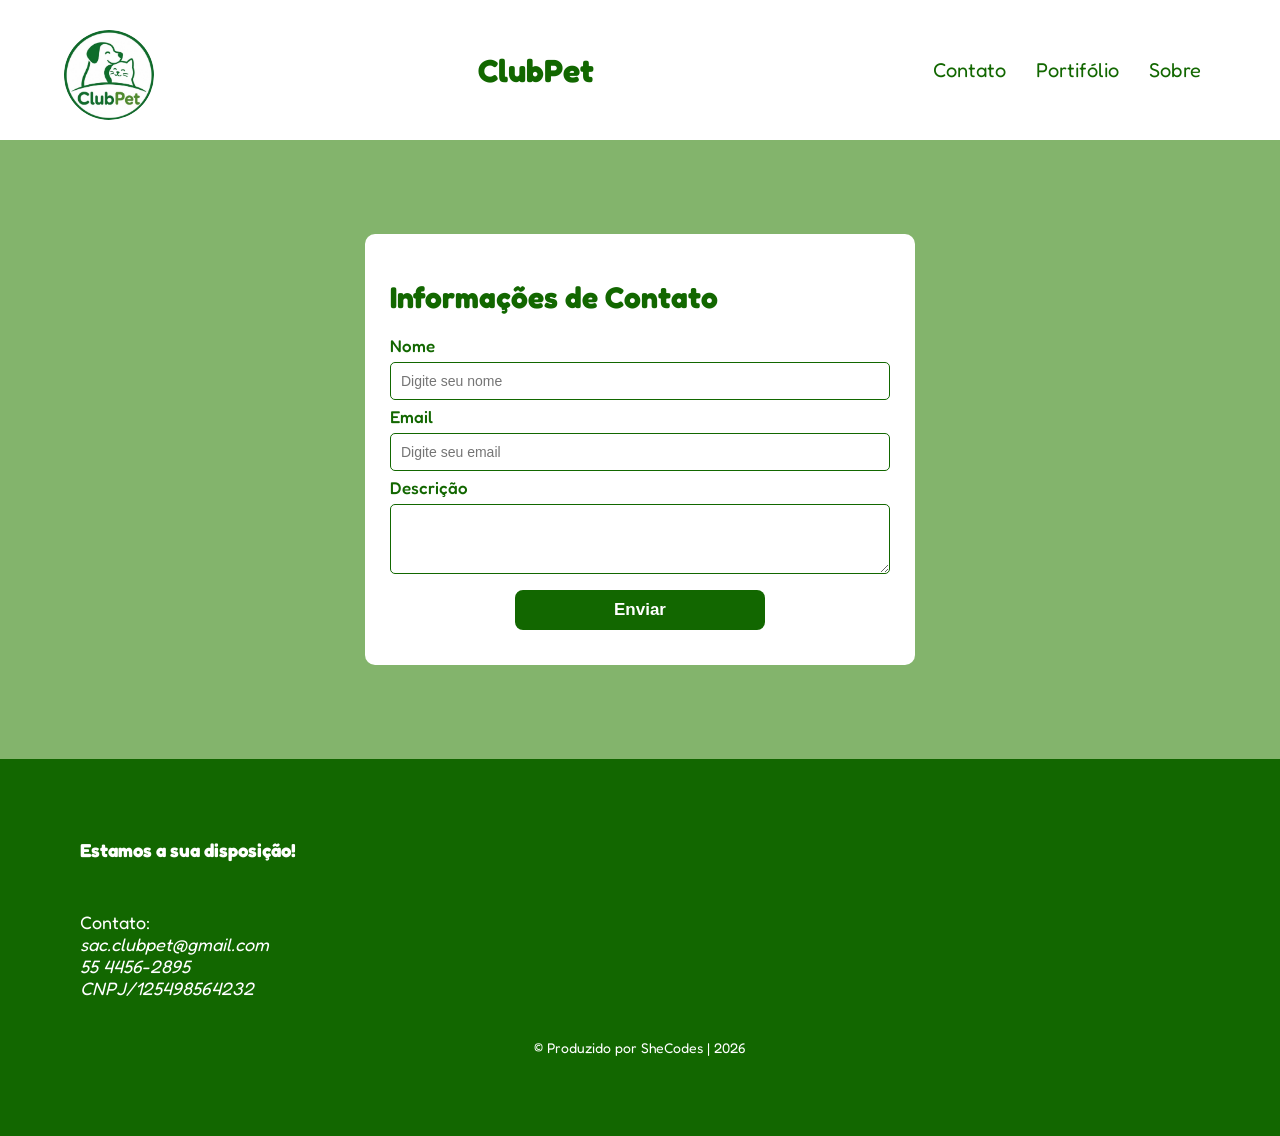
==== src/pages/contato.html @ 72ef7703 "Feat: Adição do menu na página sobre" ====
<!DOCTYPE html>
<html lang="en">
<head>
    <meta charset="UTF-8">
    <meta name="viewport" content="width=device-width, initial-scale=1.0">
    <link rel="stylesheet" href="../css/contato.css">
    <link rel="preconnect" href="https://fonts.googleapis.com">
    <link rel="preconnect" href="https://fonts.gstatic.com" crossorigin>
    <link href="https://fonts.googleapis.com/css2?family=Cinzel:wght@400..900&family=Edu+AU+VIC+WA+NT+Guides:wght@400..700&family=Fredoka:wght@300..700&family=Manrope:wght@200..800&family=Public+Sans:ital,wght@0,100..900;1,100..900&display=swap" rel="stylesheet">
    <title>ClubPet | Contato</title>
</head>
<body>
    <header>
        <img src="../assets/img/logo.jpg" alt="logo" id="logo">
        <h1 class="logo">Club<span>Pet</span></h1>
        <nav>
            <ul>
                <li><a href="./contato.html">Contato</a></li>
                <li><a href="./portifolio.html">Portifólio</a></li>
                <li><a href="./src/pages/sobre.html">Sobre</a></li>
            </ul>
        </nav>
    </header>
    <main>
   


        <div class="container">


            <div class="informacoes">
                <h2 id="titulo">Informações de Contato</h2>


                <form class="formulario" id="formulario">
 
                    <label for="nome">Nome</label>
                    <input type="text" placeholder="Digite seu nome" id="nome" name="nome" required>
                    <label for="email">Email</label>
                    <input type="email" placeholder="Digite seu email" id="email" name="email" required>
                    <label for="descrição">Descrição</label>
                    <textarea id="descrição" name="descrição" rows="3"></textarea>
                    <button type="submit">Enviar</button>


                </form>
            </div>
        </div>


    </main>
    <footer>
        <h3>Estamos a sua disposição!</h3>
        <p>Contato:</p>
        <p><i>sac.clubpet@gmail.com</i></p>
        <p><i>55 4456-2895</i></p>
        <p><i>CNPJ/125498564232</i></p>
        <p id="copy">&copy; Produzido por SheCodes | 2026</p>
   </footer>
    <script src="../js/contato.js"></script>
</body>
</html>
---- src/css/contato.css ----
:root{
    --bg-color1:#126700;  
    --bg-color2:#086300;
    --b-color3: #00ff40;
    --bg-color4: #83b46c;
    --bg-fundo: #ffffff;  
    --text-color: #fff;
}


*{
    margin: 0;
    padding: 0;
    box-sizing: border-box;
}


body{
    background: var(--bg-color4);
    color:var(--bg-color1);
}


header{
    display: flex;
    justify-content: space-between;
    align-items: center;
    background:var(--bg-fundo);
    padding: 20px 5%;
    font-family: "Fredoka", sans-serif;
}


header h1{
    padding-right: 0;
    text-align: center;
}


#logo{
    width: 90px;
    height: 90px;
    border-radius:50%;
    margin-top:10px;
}


nav ul{
    display: flex;
    list-style: none;
}


nav ul li{
    padding: 0 15px;
}


nav ul li a{
    color: var(--bg-color1);
    text-decoration: none;
    font-size: 20px;
    font-family: "Fredoka", sans-serif;
}


nav ul li a:hover{
    color: var(--btn-color);
}


main{
    padding: 20px 5%;
}


.informacoes{
    background: var(--bg-fundo);
    width: 100%;
    max-width: 550px;
    padding: 25px;
    margin: 74px auto;
    /* margin-top: 20px; */
    border-radius: 10px;
   
}

h2{
    font-family: "Fredoka", sans-serif;
    font-size: 30px;
    color: var(--bg-color1);
    text-align: left;
    margin-top: 20px;
}


.formulario{
    display: flex;
    flex-direction: column;
    gap: 6px;
    margin-top: 20px;
}


.formulario label{
    font-family: "Fredoka", sans-serif;
    font-weight: 500;
    font-size: 17px;
    color: var(--bg-color1);
}


.formulario input, .formulario textarea{
    padding: 10px;
    border: 1px solid var(--bg-color1);
    border-radius: 5px;
    font-size: 14px;
}


.formulario button{
    background-color: var(--bg-color1);
    color: var(--bg-fundo);
    border: none;
    width: 50%;
    margin: 10px auto;
    padding: 10px 20px;
    font-size: 17px;
    font-weight: bold;
    border-radius: 8px;
    cursor: pointer;
}


.formulario button:hover{
    background-color: var(--bg-color2);
}


/* footer */


footer{
    background-color: var(--bg-color1);
    padding: 80px;
}


footer h3{
    color: var(--bg-fundo);
    font-family: "Fredoka", sans-serif;
    padding-bottom: 50px;
}


footer p{
    color: var(--bg-fundo);
    font-family: "Fredoka", sans-serif;
    font-size: 18px;
}


footer #copy{
    color: var(--bg-fundo);
    font-family: "Fredoka", sans-serif;
    font-size: 14px;
    text-align: center;
    padding-top: 40px;
}


@media (max-width: 768px){

    header{
        flex-direction: column;
        text-align: center;
    }

    nav ul{
        flex-wrap: wrap;
        justify-content: center;
    }

    nav ul li a{
        font-size: 18px;
    }

    h2{
        font-size: 26px;
        text-align: center;
    }

    .informacoes{
        margin: 40px auto;
        padding: 20px;
    }

    .formulario button{
        width: 100%;
    }

    footer{
        text-align: center;
    }
}

@media (max-width: 480px){

    #logo {
        width: 60px;
        height: 60px;
    }

    header h1 {
        font-size: 1.3rem;
    }

    nav ul li a {
        font-size: 16px;
    }

    h2{
        font-size: 22px;
    }

    .formulario label{
        font-size: 15px;
    }

    .formulario input,
    .formulario textarea{
        font-size: 13px;
    }
}
//////////////////////////////////////////////////////////

@media (max-width: 600px){

    header{
        flex-direction: column;
        padding: 15px;
        text-align: center;
    }

    #logo{
        width: 70px;
        height: 70px;
    }

    header h1{
        font-size: 24px;
    }

    nav ul{
        
        align-items: center;
        gap: 10px;
        margin-top: 10px;
    }

    nav ul li{
        padding: 0;
    }

    nav ul li a{
        font-size: 18px;
    }

    main{
        padding: 15px;
    }

    .informacoes{
        width: 100%;
        margin: 30px auto;
        padding: 20px;
    }

    h2{
        font-size: 24px;
        text-align: center;
    }

    .formulario label{
        font-size: 15px;
    }

    .formulario input,
    .formulario textarea{
        width: 100%;
        font-size: 14px;
    }

    .formulario button{
        width: 100%;
        font-size: 16px;
    }

    footer{
        padding: 40px 20px;
        text-align: center;
    }

    footer h3{
        font-size: 20px;
        padding-bottom: 20px;
    }

    footer p{
        font-size: 16px;
    }
}
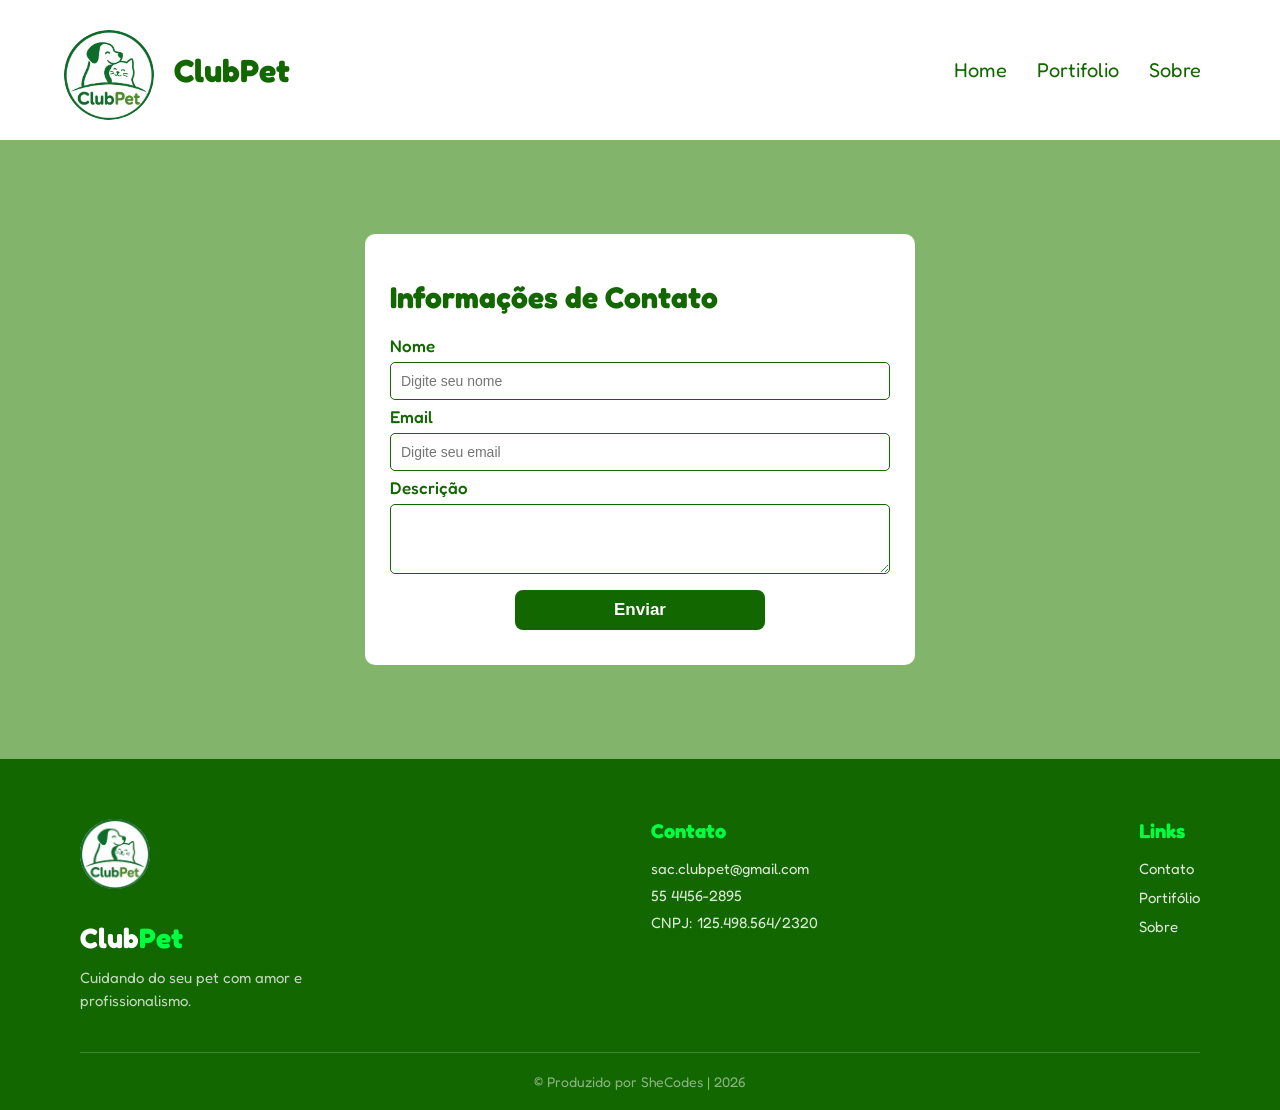
==== commit ea0fb4f5: "feat: Implementando o novo modelo do footer nas páginas contato e portfólio" ====
--- a/src/pages/contato.html
+++ b/src/pages/contato.html
@@ -15,8 +15,8 @@
         <h1 class="logo">Club<span>Pet</span></h1>
         <nav>
             <ul>
-                <li><a href="./contato.html">Contato</a></li>
-                <li><a href="./portifolio.html">Portifólio</a></li>
+                <li><a href="">Home</a></li>
+                <li><a href="./src/pages/portifolio.html">Portifolio</a></li>
                 <li><a href="./src/pages/sobre.html">Sobre</a></li>
             </ul>
         </nav>
@@ -50,13 +50,34 @@
 
     </main>
     <footer>
-        <h3>Estamos a sua disposição!</h3>
-        <p>Contato:</p>
-        <p><i>sac.clubpet@gmail.com</i></p>
-        <p><i>55 4456-2895</i></p>
-        <p><i>CNPJ/125498564232</i></p>
-        <p id="copy">&copy; Produzido por SheCodes | 2026</p>
-   </footer>
+    <div class="footer-conteudo">
+        <div class="footer-superior">
+            <img src="../assets/img/logo.jpg" alt="logo ClubPet" class="footer-logo">
+            <h2>Club<span>Pet</span></h2>
+            <p>Cuidando do seu pet com amor e profissionalismo.</p>
+        </div>
+
+        <div class="footer-informacoes">
+            <h3>Contato</h3>
+            <p>sac.clubpet@gmail.com</p>
+            <p>55 4456-2895</p>
+            <p>CNPJ: 125.498.564/2320</p>
+        </div>
+
+        <div class="footer-links">
+            <h3>Links</h3>
+            <ul>
+                <li><a href="./src/pages/home.html">Contato</a></li>
+                <li><a href="./src/pages/portifolio.html">Portifólio</a></li>
+                <li><a href="./src/pages/sobre.html">Sobre</a></li>
+            </ul>
+        </div>
+    </div>
+
+    <div class="footer-copy">
+        <p>&copy; Produzido por SheCodes | 2026</p>
+    </div>
+</footer>  
     <script src="../js/contato.js"></script>
 </body>
 </html>
--- a/src/css/contato.css
+++ b/src/css/contato.css
@@ -32,8 +32,8 @@
 
 
 header h1{
-    padding-right: 0;
-    text-align: center;
+    text-align: left;
+    margin-right: auto;
 }
 
 
@@ -42,6 +42,7 @@
     height: 90px;
     border-radius:50%;
     margin-top:10px;
+    margin-right: 20px;
 }
 
 
@@ -140,32 +141,93 @@
 /* footer */
 
 
-footer{
+footer {
     background-color: var(--bg-color1);
-    padding: 80px;
-}
-
-
-footer h3{
+    padding: 60px 80px 20px;
+}
+
+.footer-conteudo {
+    display: flex;
+    justify-content: space-between;
+    align-items: flex-start;
+    gap: 40px;
+    padding-bottom: 40px;
+    border-bottom: 1px solid rgba(255, 255, 255, 0.2);
+}
+
+.footer-superior {
+    display: flex;
+    flex-direction: column;
+    gap: 12px;
+    max-width: 250px;
+}
+
+.footer-logo {
+    width: 70px;
+    height: 70px;
+    border-radius: 50%;
+}
+
+.footer-superior h2 {
+    font-family: "Fredoka", sans-serif;
+    font-size: 28px;
     color: var(--bg-fundo);
-    font-family: "Fredoka", sans-serif;
-    padding-bottom: 50px;
-}
-
-
-footer p{
-    color: var(--bg-fundo);
-    font-family: "Fredoka", sans-serif;
-    font-size: 18px;
-}
-
-
-footer #copy{
-    color: var(--bg-fundo);
+}
+
+.footer-superior h2 span {
+    color: var(--b-color3);
+}
+
+.footer-superior p {
+    font-family: "Fredoka", sans-serif;
+    font-size: 15px;
+    color: rgba(255, 255, 255, 0.75);
+    line-height: 1.5;
+}
+
+.footer-informacoes h3,
+.footer-links h3 {
+    font-family: "Fredoka", sans-serif;
+    font-size: 20px;
+    color: var(--b-color3);
+    margin-bottom: 16px;
+}
+
+.footer-informacoes p {
+    font-family: "Fredoka", sans-serif;
+    font-size: 15px;
+    color: rgba(255, 255, 255, 0.85);
+    margin-bottom: 8px;
+}
+
+.footer-links ul {
+    list-style: none;
+    display: flex;
+    flex-direction: column;
+    gap: 10px;
+}
+
+.footer-links ul li a {
+    font-family: "Fredoka", sans-serif;
+    font-size: 15px;
+    color: rgba(255, 255, 255, 0.85);
+    text-decoration: none;
+    transition: color 0.3s ease;
+}
+
+.footer-links ul li a:hover {
+    color: var(--b-color3);
+}
+
+.footer-copy {
+    text-align: center;
+    padding-top: 20px;
+}
+
+.footer-copy p {
     font-family: "Fredoka", sans-serif;
     font-size: 14px;
-    text-align: center;
-    padding-top: 40px;
+    color: rgba(255, 255, 255, 0.5);
 }
 
 
@@ -199,9 +261,25 @@
         width: 100%;
     }
 
-    footer{
-        text-align: center;
-    }
+   
+     footer {
+        padding: 40px 20px 20px;
+    }
+
+    .footer-conteudo {
+        flex-direction: column;
+        align-items: center;
+        text-align: center;
+    }
+
+    .footer-superior {
+        align-items: center;
+    }
+
+    .footer-links ul {
+        align-items: center;
+    }
+
 }
 
 @media (max-width: 480px){
@@ -232,7 +310,6 @@
         font-size: 13px;
     }
 }
-//////////////////////////////////////////////////////////
 
 @media (max-width: 600px){
 
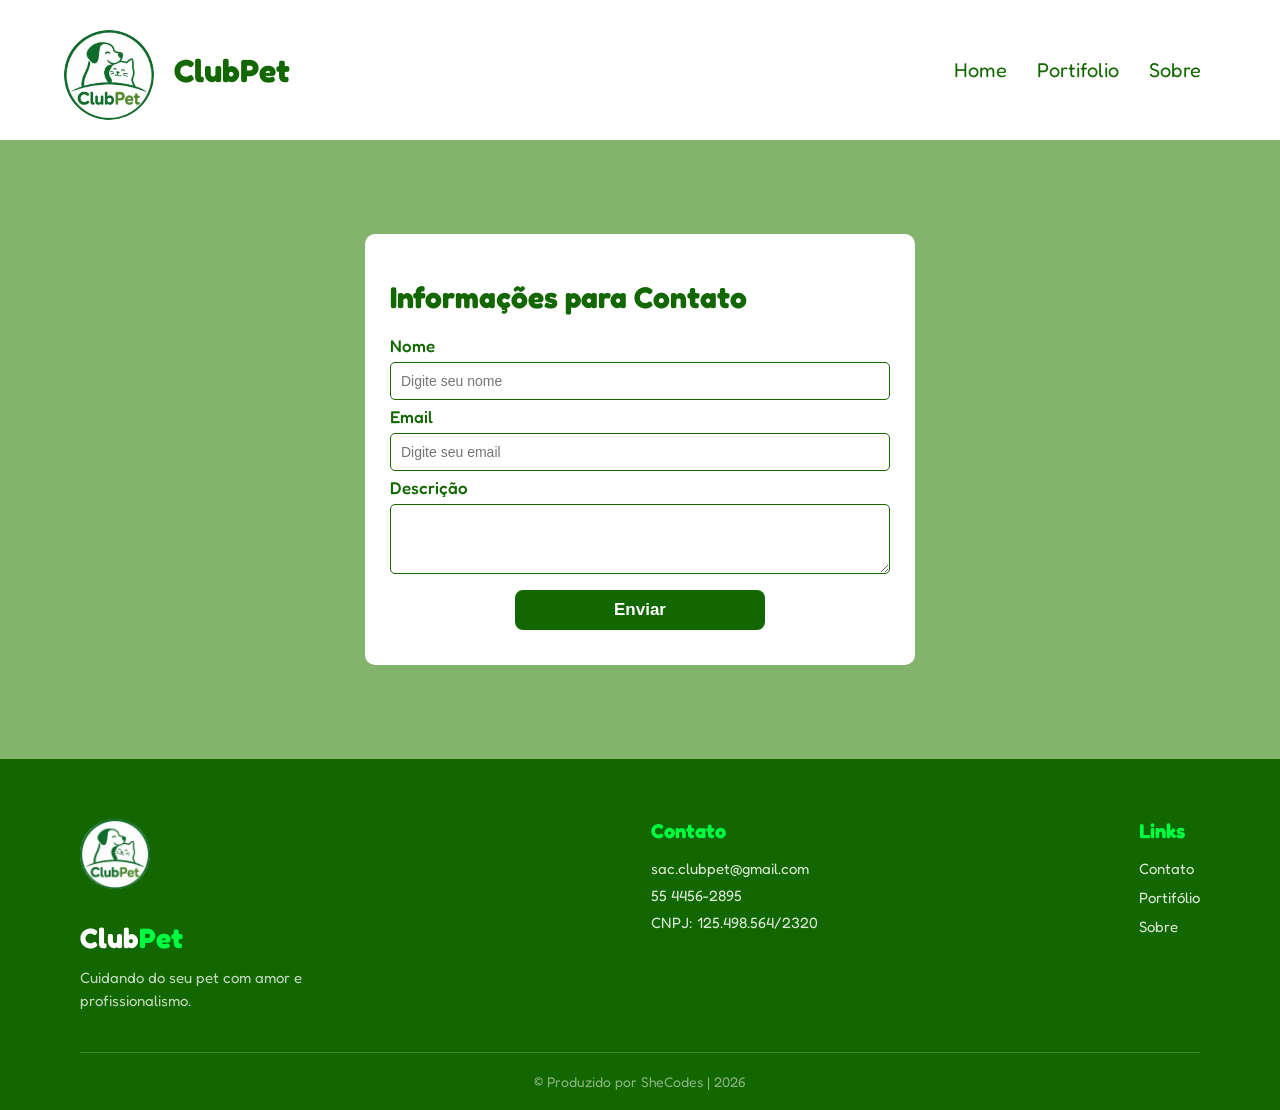
==== commit f94b7aff: "feat: Fazendo a ligação das páginas para a navegação entre as páginas seja possível" ====
--- a/src/pages/contato.html
+++ b/src/pages/contato.html
@@ -15,7 +15,7 @@
         <h1 class="logo">Club<span>Pet</span></h1>
         <nav>
             <ul>
-                <li><a href="">Home</a></li>
+                <li><a href="../../index.html">Home</a></li>
                 <li><a href="./src/pages/portifolio.html">Portifolio</a></li>
                 <li><a href="./src/pages/sobre.html">Sobre</a></li>
             </ul>
@@ -23,14 +23,10 @@
     </header>
     <main>
    
-
-
         <div class="container">
 
-
             <div class="informacoes">
-                <h2 id="titulo">Informações de Contato</h2>
-
+                <h2 id="titulo">Informações para Contato</h2>
 
                 <form class="formulario" id="formulario">
  
@@ -42,11 +38,9 @@
                     <textarea id="descrição" name="descrição" rows="3"></textarea>
                     <button type="submit">Enviar</button>
 
-
                 </form>
             </div>
         </div>
-
 
     </main>
     <footer>
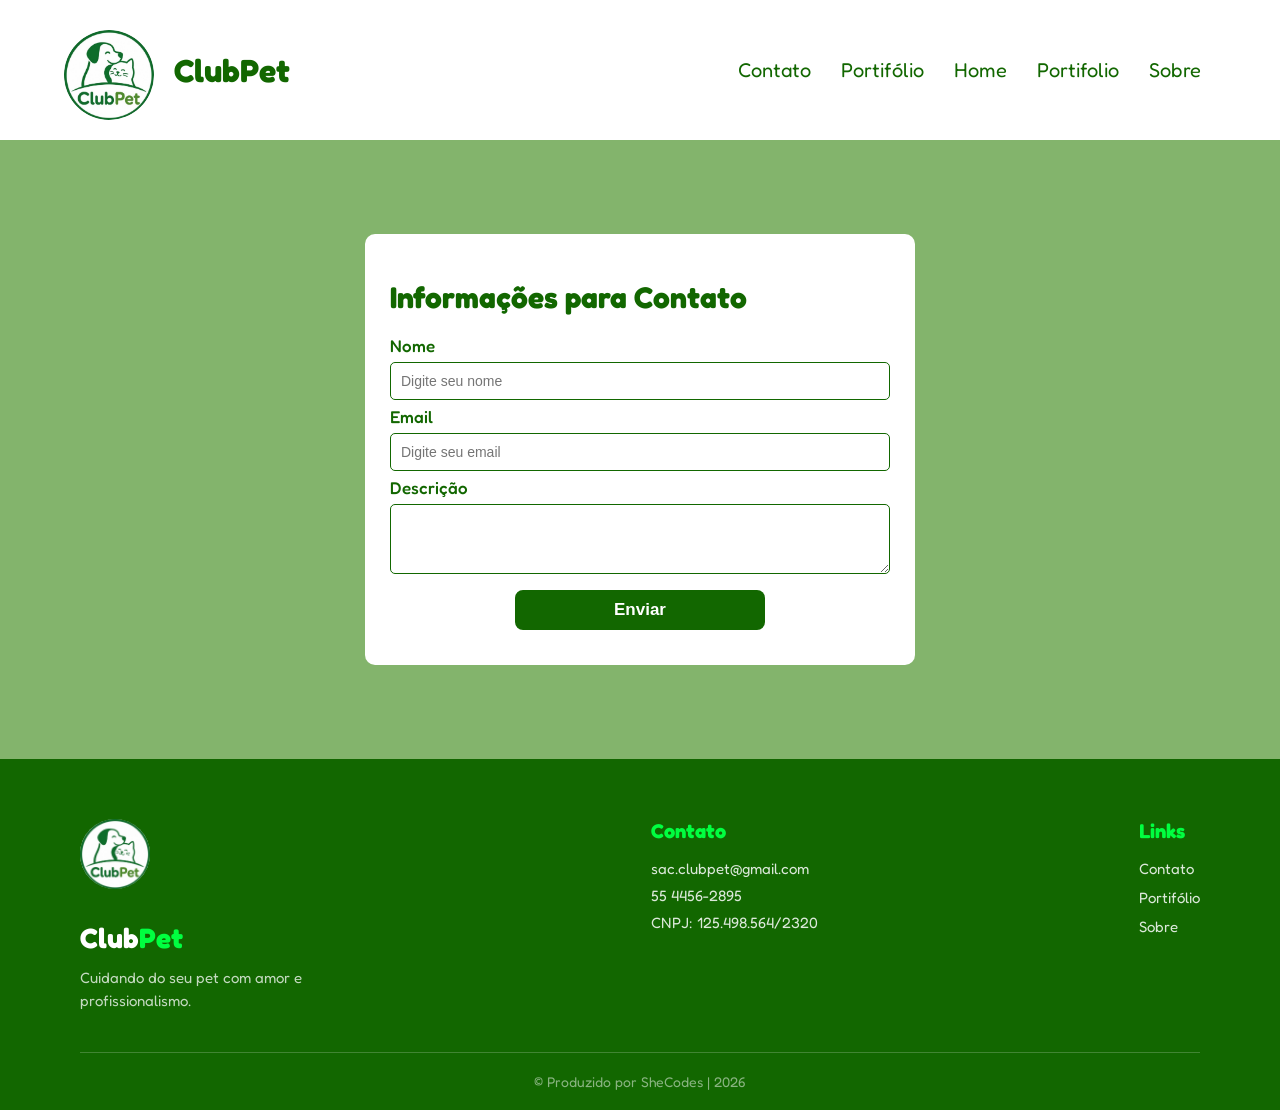
==== commit bc7f198f: "style: Estilizando a página sobre" ====
--- a/src/pages/contato.html
+++ b/src/pages/contato.html
@@ -15,6 +15,8 @@
         <h1 class="logo">Club<span>Pet</span></h1>
         <nav>
             <ul>
+                <li><a href="./contato.html">Contato</a></li>
+                <li><a href="./portifolio.html">Portifólio</a></li>
                 <li><a href="../../index.html">Home</a></li>
                 <li><a href="./src/pages/portifolio.html">Portifolio</a></li>
                 <li><a href="./src/pages/sobre.html">Sobre</a></li>
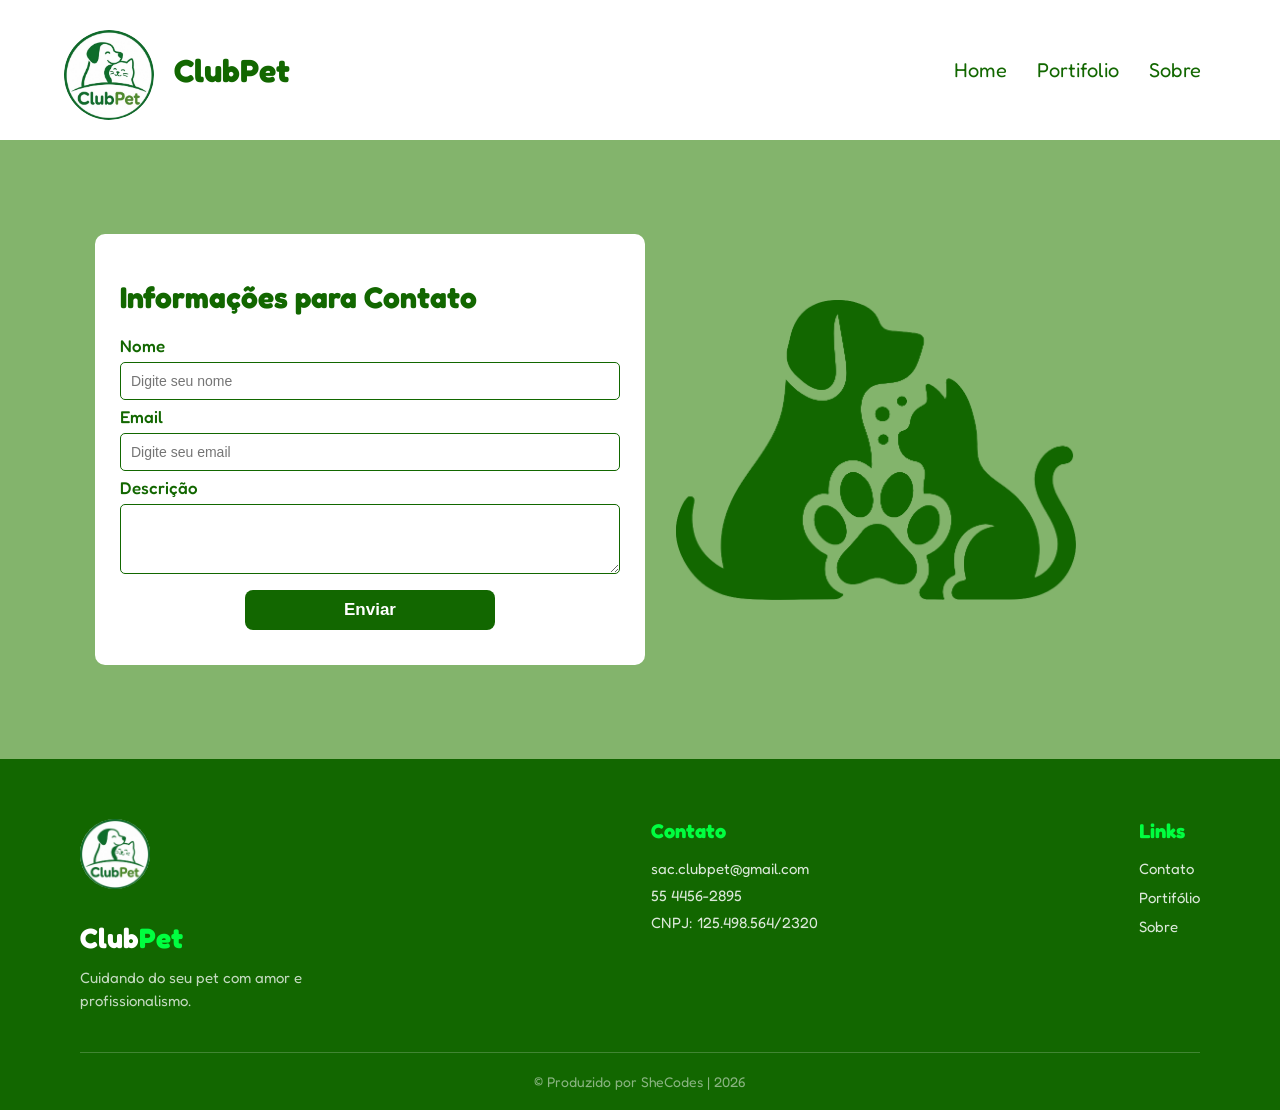
==== commit 3257982a: "assets: Imagem adicionada na página contato." ====
--- a/src/pages/contato.html
+++ b/src/pages/contato.html
@@ -15,8 +15,6 @@
         <h1 class="logo">Club<span>Pet</span></h1>
         <nav>
             <ul>
-                <li><a href="./contato.html">Contato</a></li>
-                <li><a href="./portifolio.html">Portifólio</a></li>
                 <li><a href="../../index.html">Home</a></li>
                 <li><a href="./src/pages/portifolio.html">Portifolio</a></li>
                 <li><a href="./src/pages/sobre.html">Sobre</a></li>
@@ -42,6 +40,8 @@
 
                 </form>
             </div>
+
+            <img src="../assets/img/imageContato.png" alt="">
         </div>
 
     </main>
--- a/src/css/contato.css
+++ b/src/css/contato.css
@@ -94,7 +94,17 @@
     margin-top: 20px;
 }
 
-
+.container{
+    display: flex;
+}
+
+.container img{
+    width: 400px;
+    height: 300px;
+    margin-top: 140px;
+    margin-right: 140px;
+    
+}
 .formulario{
     display: flex;
     flex-direction: column;
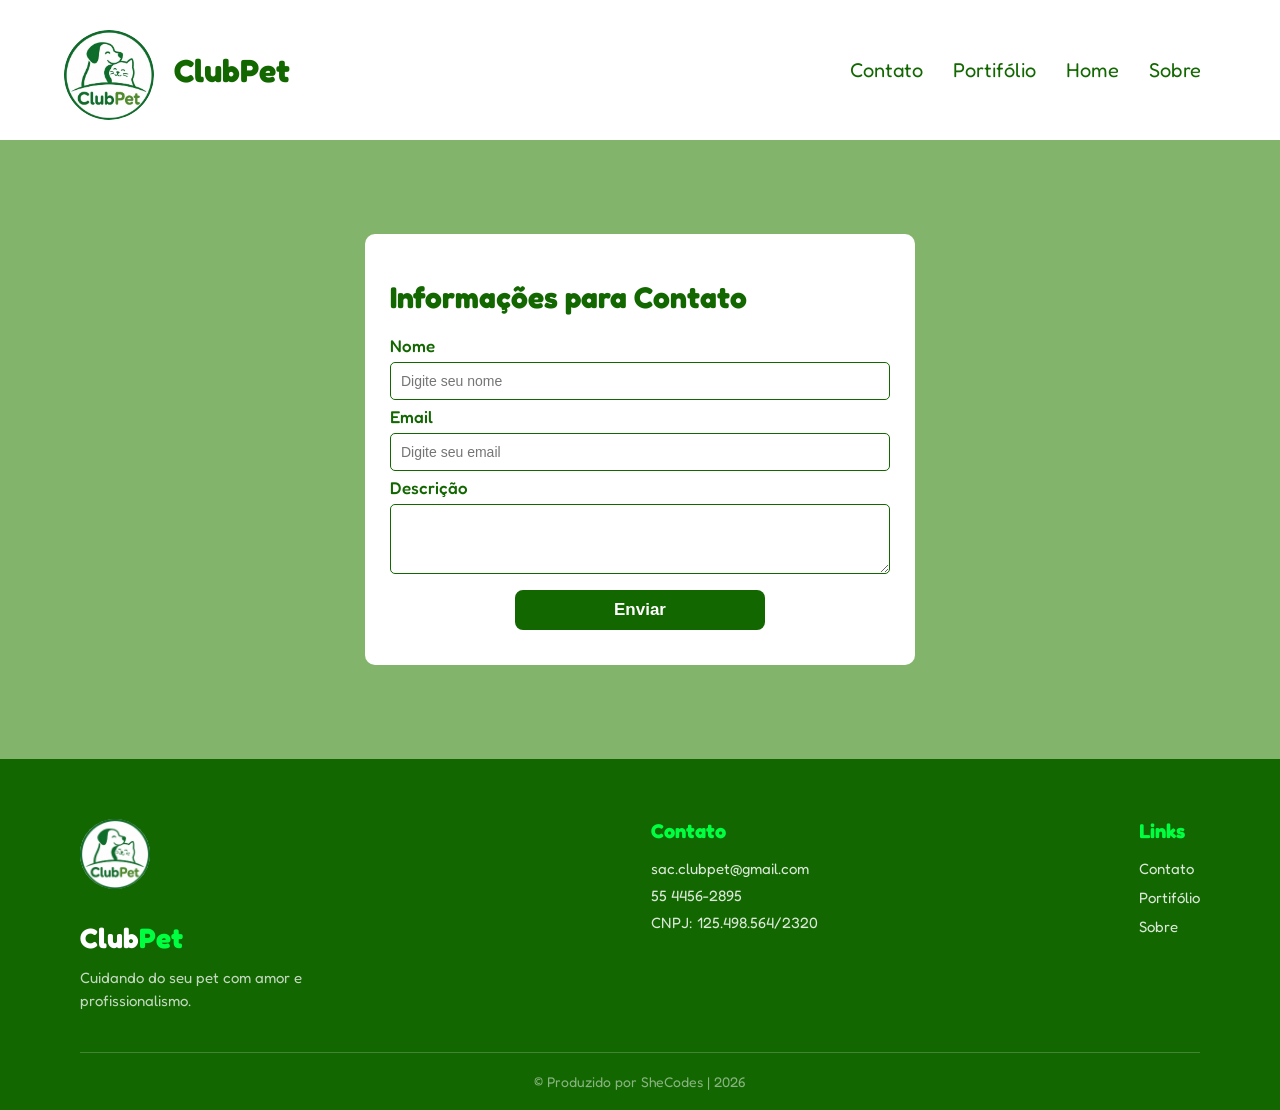
==== commit 250cd540: "Fix: Corrigindo o css e html da página sobre" ====
--- a/src/pages/contato.html
+++ b/src/pages/contato.html
@@ -11,13 +11,16 @@
 </head>
 <body>
     <header>
+        
         <img src="../assets/img/logo.jpg" alt="logo" id="logo">
         <h1 class="logo">Club<span>Pet</span></h1>
+        
         <nav>
             <ul>
+                <li><a href="#">Contato</a></li>
+                <li><a href="./portifolio.html">Portifólio</a></li>
                 <li><a href="../../index.html">Home</a></li>
-                <li><a href="./src/pages/portifolio.html">Portifolio</a></li>
-                <li><a href="./src/pages/sobre.html">Sobre</a></li>
+                <li><a href="./sobre.html">Sobre</a></li>
             </ul>
         </nav>
     </header>
@@ -40,8 +43,6 @@
 
                 </form>
             </div>
-
-            <img src="../assets/img/imageContato.png" alt="">
         </div>
 
     </main>
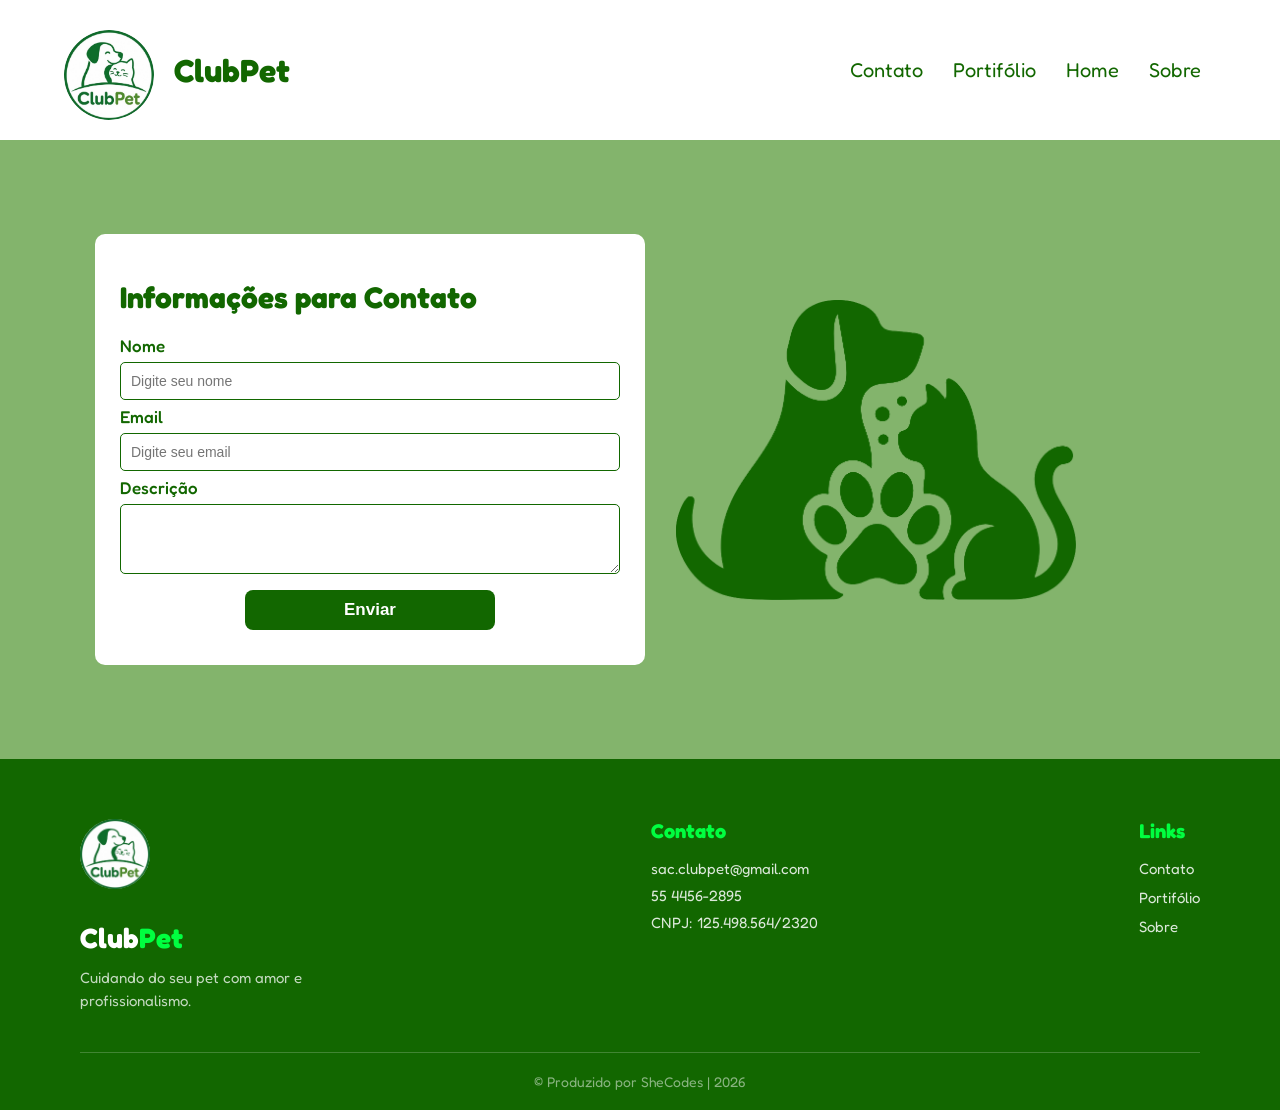
==== commit c41ea35e: "Fix: Corrigindo conflitos" ====
--- a/src/pages/contato.html
+++ b/src/pages/contato.html
@@ -43,6 +43,8 @@
 
                 </form>
             </div>
+
+            <img src="../assets/img/imageContato.png" alt="">
         </div>
 
     </main>
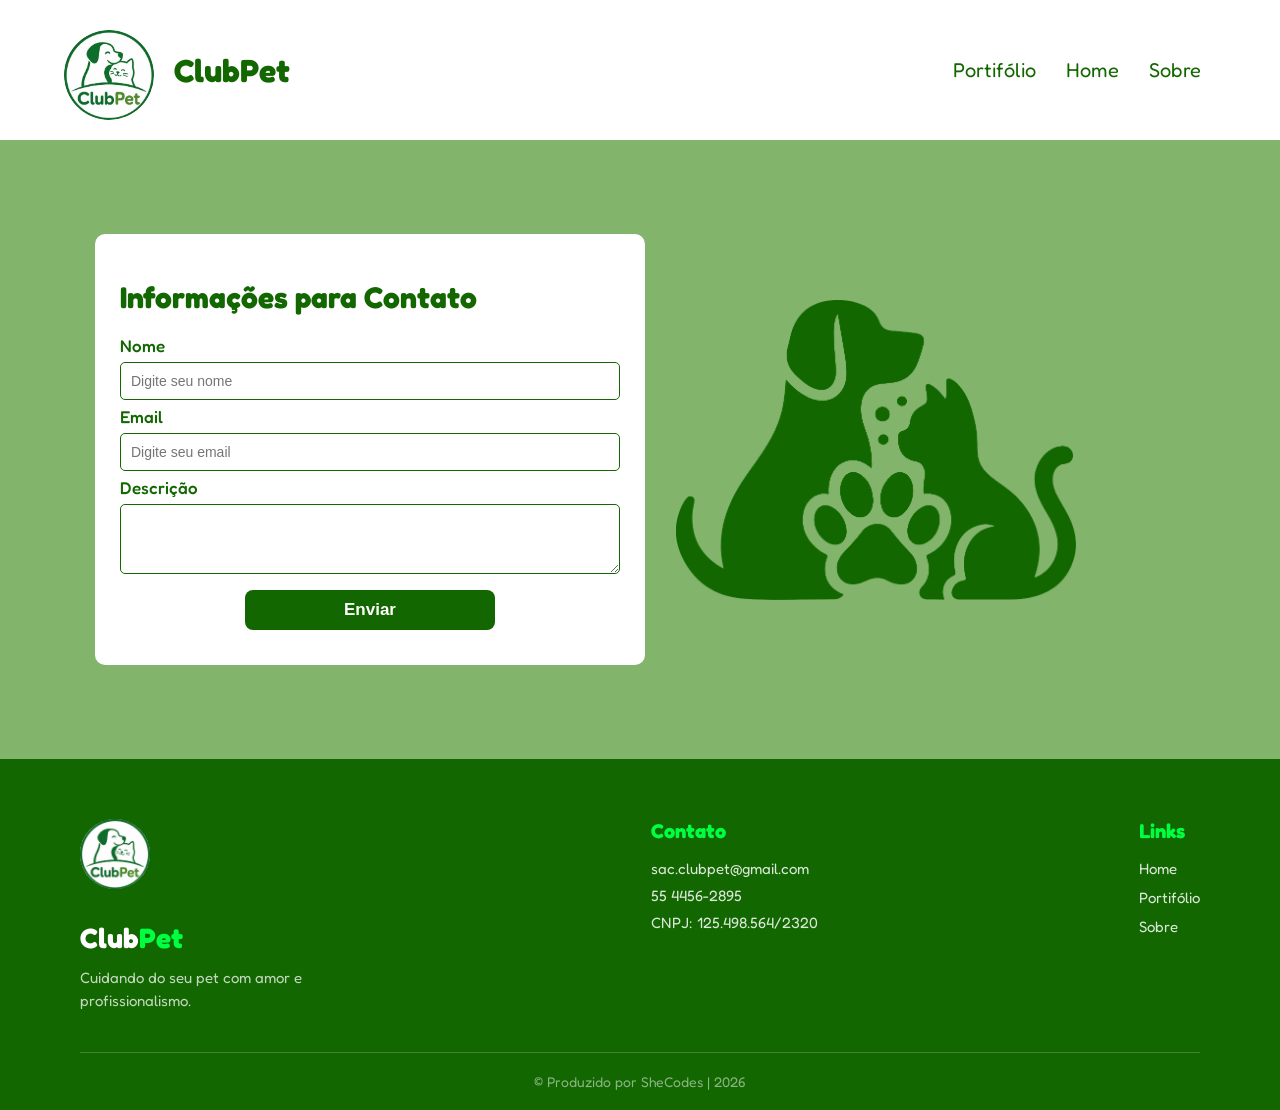
==== commit 7e671cf9: "fix: Ajuste na navegação das páginas" ====
--- a/src/pages/contato.html
+++ b/src/pages/contato.html
@@ -17,10 +17,9 @@
         
         <nav>
             <ul>
-                <li><a href="#">Contato</a></li>
                 <li><a href="./portifolio.html">Portifólio</a></li>
                 <li><a href="../../index.html">Home</a></li>
-                <li><a href="./sobre.html">Sobre</a></li>
+                <li><a href="../pages/sobre.html">Sobre</a></li>
             </ul>
         </nav>
     </header>
@@ -66,7 +65,7 @@
         <div class="footer-links">
             <h3>Links</h3>
             <ul>
-                <li><a href="./src/pages/home.html">Contato</a></li>
+                <li><a href="../../index.html">Home</a></li>
                 <li><a href="./src/pages/portifolio.html">Portifólio</a></li>
                 <li><a href="./src/pages/sobre.html">Sobre</a></li>
             </ul>
